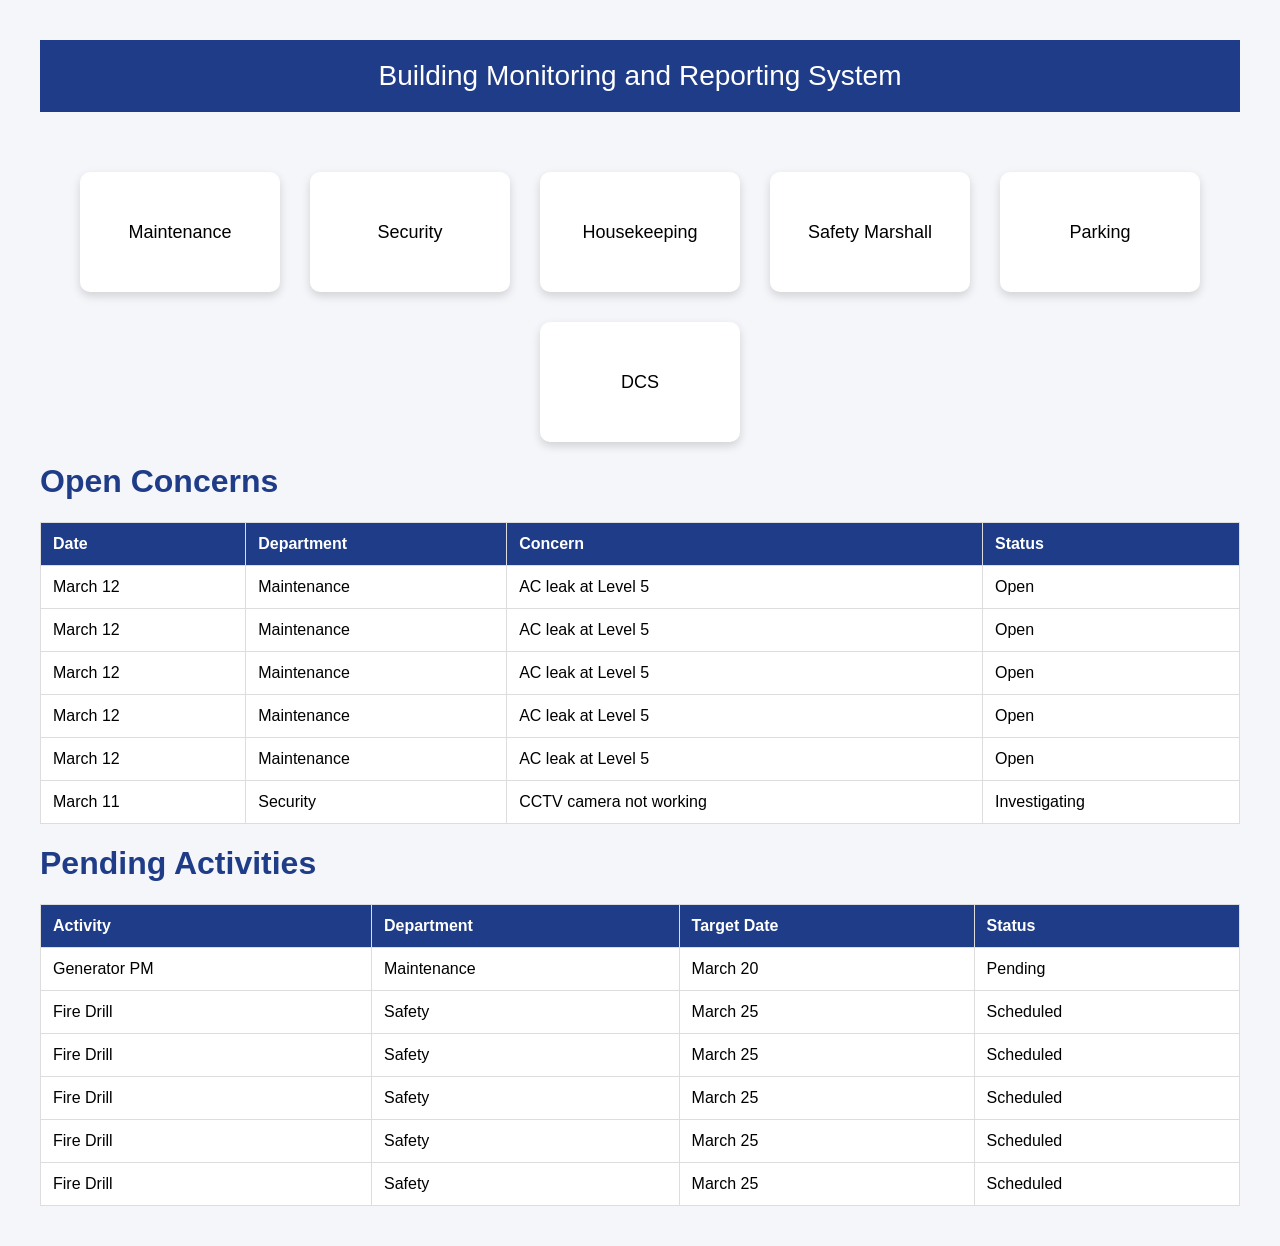
==== index.html @ 37610c49 "Update index.html" ====
<!DOCTYPE html>
<html>
<head>
<title>Building Monitoring System</title>

<style>

body{
font-family: Arial;
margin:0;
background:#f4f6f9;
}

.header{
background:#1f3c88;
color:white;
padding:20px;
text-align:center;
font-size:28px;
}

.container{
display:flex;
justify-content:center;
flex-wrap:wrap;
margin-top:60px;
gap:30px;
}

.card{
width:200px;
height:120px;
background:white;
border-radius:10px;
box-shadow:0 4px 10px rgba(0,0,0,0.15);
display:flex;
align-items:center;
justify-content:center;
font-size:18px;
cursor:pointer;
transition:0.3s;
}

.card:hover{
transform:scale(1.05);
background:#e8f0ff;
}

</style>
</head>

<body>

<div class="header">
Building Monitoring and Reporting System
</div>

<div class="container">

<div class="card" onclick="window.open('https://forms.cloud.microsoft/Pages/ResponsePage.aspx?id=DQSIkWdsW0yxEjajBLZtrQAAAAAAAAAAAAMAAF9eDr1UQjQ3WExaQk01SFpWRjMwV01JSzZGTVhRWC4u')">
Maintenance
</div>

<div class="card" onclick="window.open('Shttps://forms.cloud.microsoft/Pages/ResponsePage.aspx?id=DQSIkWdsW0yxEjajBLZtrQAAAAAAAAAAAAMAAF9eDr1UQ1BCV08yNUY0UDlZVEEyMzUyQ0owRjZLSy4u')">
Security
</div>

<div class="card" onclick="window.open('https://forms.cloud.microsoft/Pages/ResponsePage.aspx?id=DQSIkWdsW0yxEjajBLZtrQAAAAAAAAAAAAMAAF9eDr1UNDNGQUFMSVlKM1VGVTJNS1EzTkRLTjY0VC4u')">
Housekeeping
</div>

<div class="card" onclick="window.open('https://forms.cloud.microsoft/Pages/ResponsePage.aspx?id=DQSIkWdsW0yxEjajBLZtrQAAAAAAAAAAAAMAAF9eDr1UNEdOWjZZREozQkhRSFExV1NRTjdVR1UzMC4u')">
Safety Marshall
</div>

<div class="card" onclick="window.open('PARKING_FORM_LINK')">
Parking
</div>

<div class="card" onclick="window.open('DCS_FORM_LINK')">
DCS
</div>

</div>

</body>

<html>
<head>
<title>Open Concerns</title>

<style>
body{
font-family:Arial;
background:#f4f6f9;
padding:40px;
}

h1{
color:#1f3c88;
}

table{
width:100%;
border-collapse:collapse;
background:white;
}

th, td{
padding:12px;
border:1px solid #ddd;
text-align:left;
}

th{
background:#1f3c88;
color:white;
}

</style>
</head>

<body>

<h1>Open Concerns</h1>

<table>
<tr>
<th>Date</th>
<th>Department</th>
<th>Concern</th>
<th>Status</th>
</tr>


<tr>
<td>March 12</td>
<td>Maintenance</td>
<td>AC leak at Level 5</td>
<td>Open</td>
</tr>

<tr>
<td>March 12</td>
<td>Maintenance</td>
<td>AC leak at Level 5</td>
<td>Open</td>
</tr>

<tr>
<td>March 12</td>
<td>Maintenance</td>
<td>AC leak at Level 5</td>
<td>Open</td>
</tr>

<tr>
<td>March 12</td>
<td>Maintenance</td>
<td>AC leak at Level 5</td>
<td>Open</td>
</tr>

<tr>
<td>March 12</td>
<td>Maintenance</td>
<td>AC leak at Level 5</td>
<td>Open</td>
</tr>


<tr>
<td>March 11</td>
<td>Security</td>
<td>CCTV camera not working</td>
<td>Investigating</td>
</tr>

</table>

</body>
<body>

<h1>Pending Activities</h1>

<table>
<tr>
<th>Activity</th>
<th>Department</th>
<th>Target Date</th>
<th>Status</th>
</tr>

<tr>
<td>Generator PM</td>
<td>Maintenance</td>
<td>March 20</td>
<td>Pending</td>
</tr>

<tr>
<td>Fire Drill</td>
<td>Safety</td>
<td>March 25</td>
<td>Scheduled</td>
</tr>

<tr>
<td>Fire Drill</td>
<td>Safety</td>
<td>March 25</td>
<td>Scheduled</td>
</tr>

<tr>
<td>Fire Drill</td>
<td>Safety</td>
<td>March 25</td>
<td>Scheduled</td>
</tr>
<tr>
<td>Fire Drill</td>
<td>Safety</td>
<td>March 25</td>
<td>Scheduled</td>
</tr>
<tr>
<td>Fire Drill</td>
<td>Safety</td>
<td>March 25</td>
<td>Scheduled</td>
</tr>

</table>

</body>


</html>
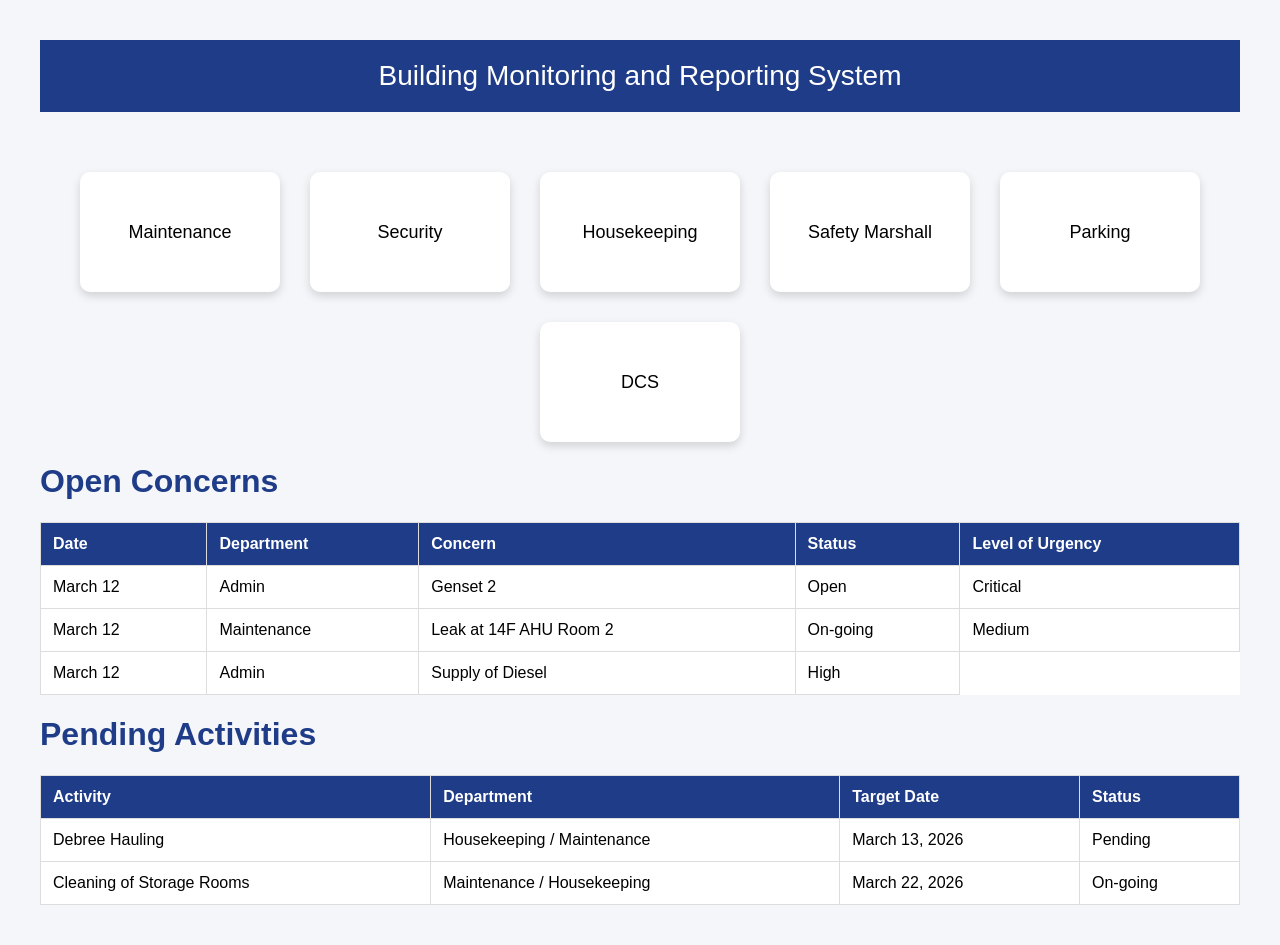
==== commit 8a5ff7c0: "Update index.html" ====
--- a/index.html
+++ b/index.html
@@ -61,7 +61,7 @@
 Maintenance
 </div>
 
-<div class="card" onclick="window.open('Shttps://forms.cloud.microsoft/Pages/ResponsePage.aspx?id=DQSIkWdsW0yxEjajBLZtrQAAAAAAAAAAAAMAAF9eDr1UQ1BCV08yNUY0UDlZVEEyMzUyQ0owRjZLSy4u')">
+<div class="card" onclick="window.open('https://forms.cloud.microsoft/Pages/ResponsePage.aspx?id=DQSIkWdsW0yxEjajBLZtrQAAAAAAAAAAAAMAAF9eDr1UQ1BCV08yNUY0UDlZVEEyMzUyQ0owRjZLSy4u')">
 Security
 </div>
 
@@ -130,51 +130,33 @@
 <th>Department</th>
 <th>Concern</th>
 <th>Status</th>
+<th>Level of Urgency</th>
 </tr>
 
 
 <tr>
 <td>March 12</td>
-<td>Maintenance</td>
-<td>AC leak at Level 5</td>
+<td>Admin</td>
+<td>Genset 2</td>
 <td>Open</td>
+<td>Critical</td>
 </tr>
 
 <tr>
 <td>March 12</td>
 <td>Maintenance</td>
-<td>AC leak at Level 5</td>
-<td>Open</td>
+<td>Leak at 14F AHU Room 2</td>
+<td>On-going</td>
+<td>Medium</td>
 </tr>
 
 <tr>
 <td>March 12</td>
-<td>Maintenance</td>
-<td>AC leak at Level 5</td>
-<td>Open</td>
+<td>Admin</td>
+<td>Supply of Diesel</td>
+<td>High</td>
 </tr>
 
-<tr>
-<td>March 12</td>
-<td>Maintenance</td>
-<td>AC leak at Level 5</td>
-<td>Open</td>
-</tr>
-
-<tr>
-<td>March 12</td>
-<td>Maintenance</td>
-<td>AC leak at Level 5</td>
-<td>Open</td>
-</tr>
-
-
-<tr>
-<td>March 11</td>
-<td>Security</td>
-<td>CCTV camera not working</td>
-<td>Investigating</td>
-</tr>
 
 </table>
 
@@ -192,44 +174,19 @@
 </tr>
 
 <tr>
-<td>Generator PM</td>
-<td>Maintenance</td>
-<td>March 20</td>
+<td>Debree Hauling</td>
+<td>Housekeeping / Maintenance </td>
+<td>March 13, 2026</td>
 <td>Pending</td>
 </tr>
 
 <tr>
-<td>Fire Drill</td>
-<td>Safety</td>
-<td>March 25</td>
-<td>Scheduled</td>
+<td>Cleaning of Storage Rooms</td>
+<td>Maintenance / Housekeeping</td>
+<td>March 22, 2026</td>
+<td>On-going</td>
 </tr>
 
-<tr>
-<td>Fire Drill</td>
-<td>Safety</td>
-<td>March 25</td>
-<td>Scheduled</td>
-</tr>
-
-<tr>
-<td>Fire Drill</td>
-<td>Safety</td>
-<td>March 25</td>
-<td>Scheduled</td>
-</tr>
-<tr>
-<td>Fire Drill</td>
-<td>Safety</td>
-<td>March 25</td>
-<td>Scheduled</td>
-</tr>
-<tr>
-<td>Fire Drill</td>
-<td>Safety</td>
-<td>March 25</td>
-<td>Scheduled</td>
-</tr>
 
 </table>
 
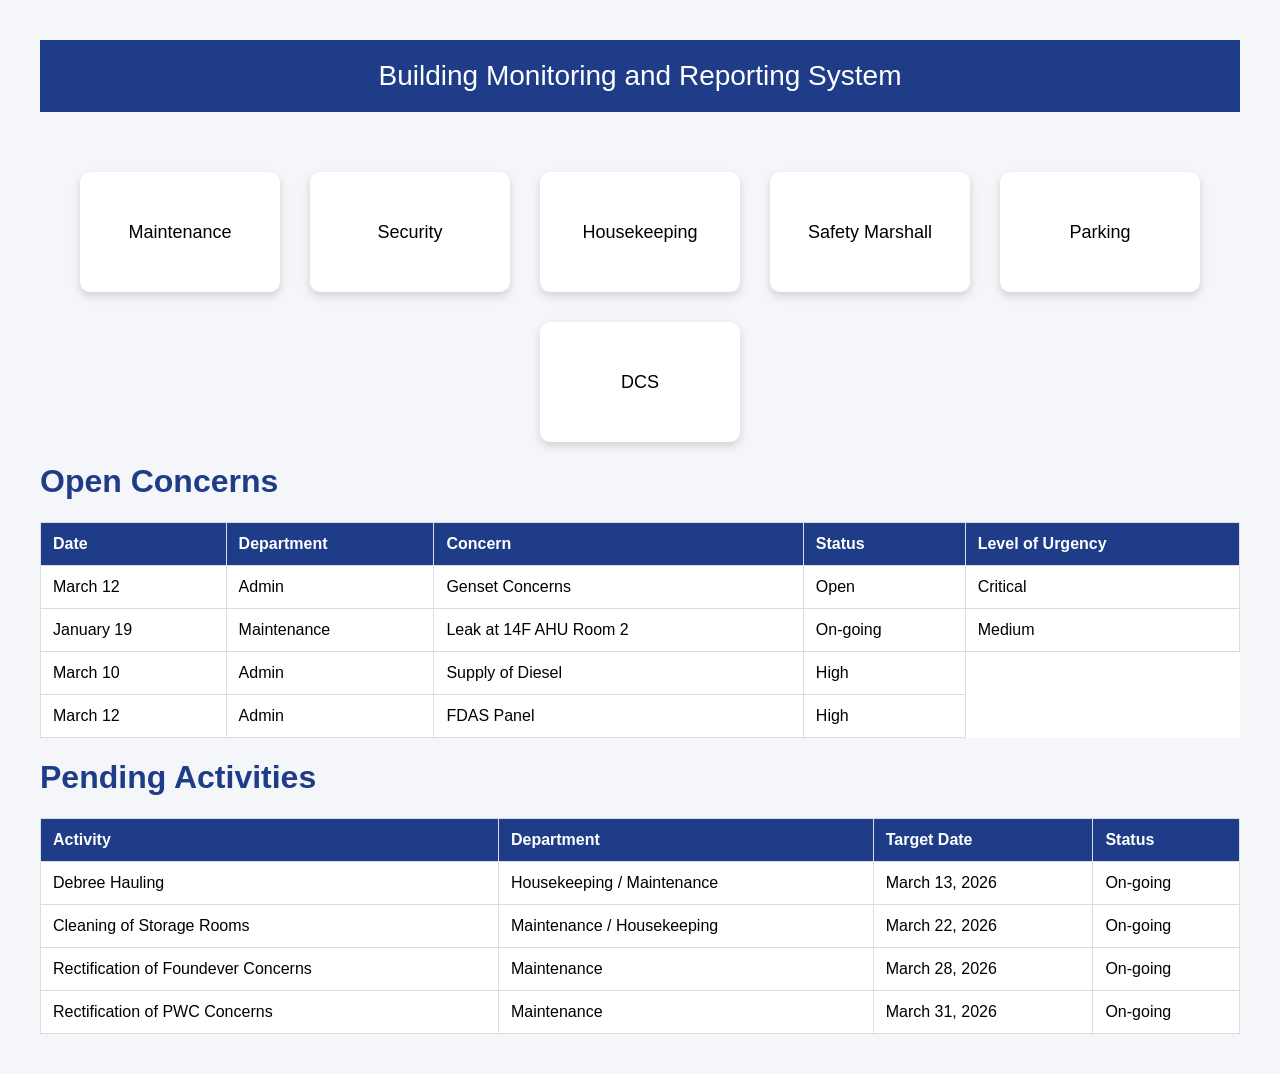
==== commit 9320dcea: "Update index.html" ====
--- a/index.html
+++ b/index.html
@@ -137,13 +137,13 @@
 <tr>
 <td>March 12</td>
 <td>Admin</td>
-<td>Genset 2</td>
+<td>Genset Concerns</td>
 <td>Open</td>
 <td>Critical</td>
 </tr>
 
 <tr>
-<td>March 12</td>
+<td>January 19</td>
 <td>Maintenance</td>
 <td>Leak at 14F AHU Room 2</td>
 <td>On-going</td>
@@ -151,12 +151,18 @@
 </tr>
 
 <tr>
-<td>March 12</td>
+<td>March 10</td>
 <td>Admin</td>
 <td>Supply of Diesel</td>
 <td>High</td>
 </tr>
 
+<tr>
+<td>March 12</td>
+<td>Admin</td>
+<td>FDAS Panel</td>
+<td>High</td>
+</tr>
 
 </table>
 
@@ -177,7 +183,7 @@
 <td>Debree Hauling</td>
 <td>Housekeeping / Maintenance </td>
 <td>March 13, 2026</td>
-<td>Pending</td>
+<td>On-going</td>
 </tr>
 
 <tr>
@@ -187,7 +193,18 @@
 <td>On-going</td>
 </tr>
 
-
+<tr>
+<td>Rectification of Foundever Concerns</td>
+<td>Maintenance</td>
+<td>March 28, 2026</td>
+<td>On-going</td>
+</tr>
+
+<tr>
+<td>Rectification of PWC Concerns</td>
+<td>Maintenance</td>
+<td>March 31, 2026</td>
+<td>On-going</td>
 </table>
 
 </body>
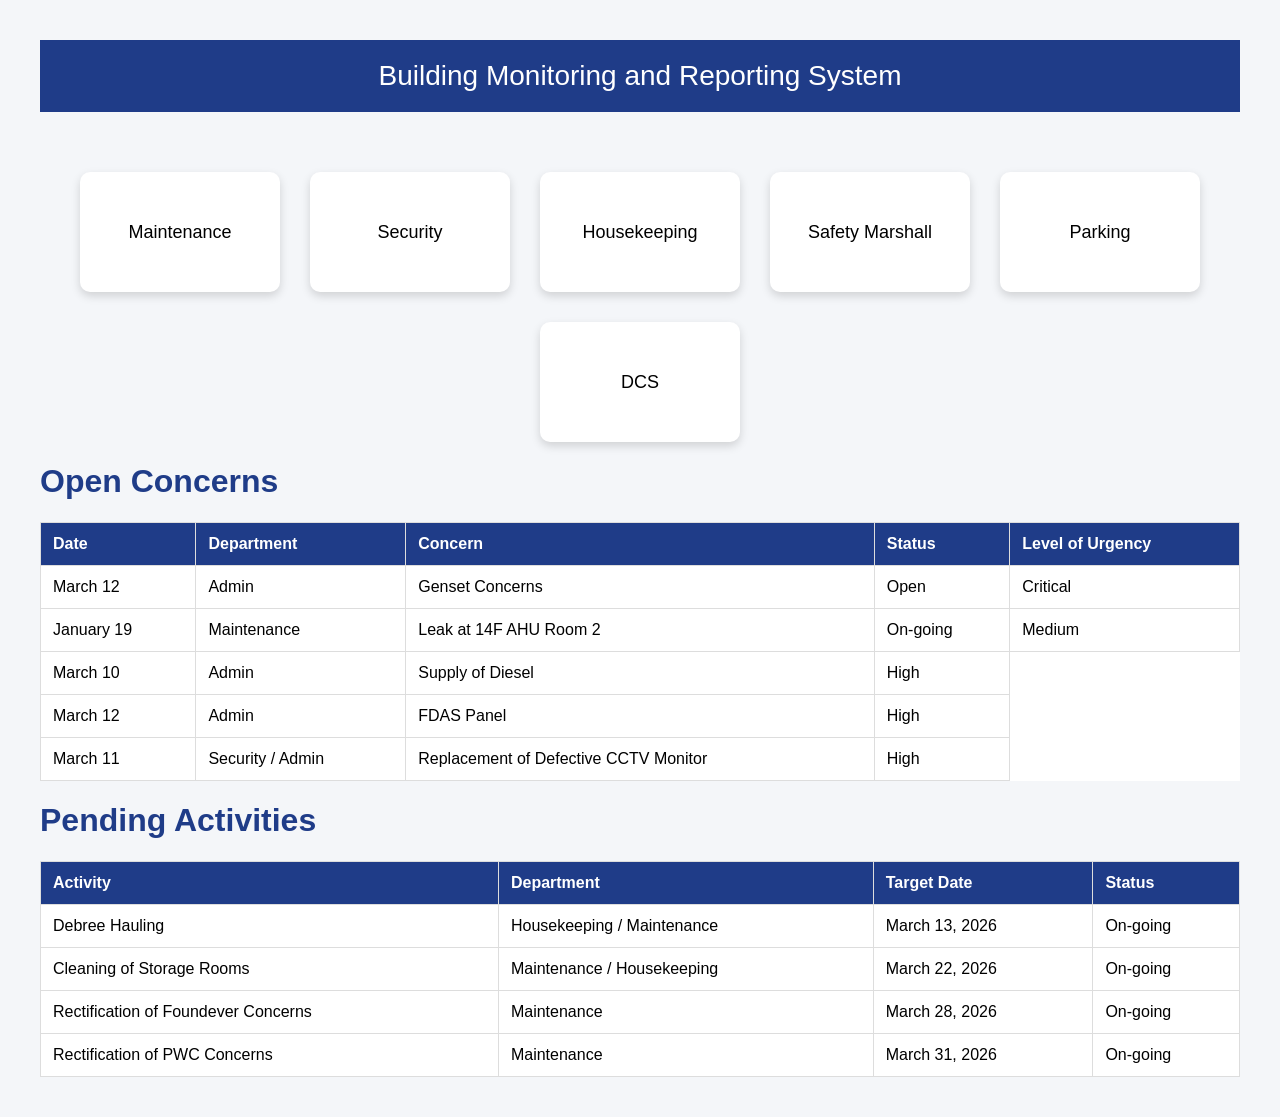
==== commit 1b42f9b2: "Update index.html" ====
--- a/index.html
+++ b/index.html
@@ -164,9 +164,18 @@
 <td>High</td>
 </tr>
 
+<tr>
+<td>March 11</td>
+<td>Security / Admin</td>
+<td>Replacement of Defective CCTV Monitor</td>
+<td>High</td>
+</tr> 
+
 </table>
 
 </body>
+
+
 <body>
 
 <h1>Pending Activities</h1>
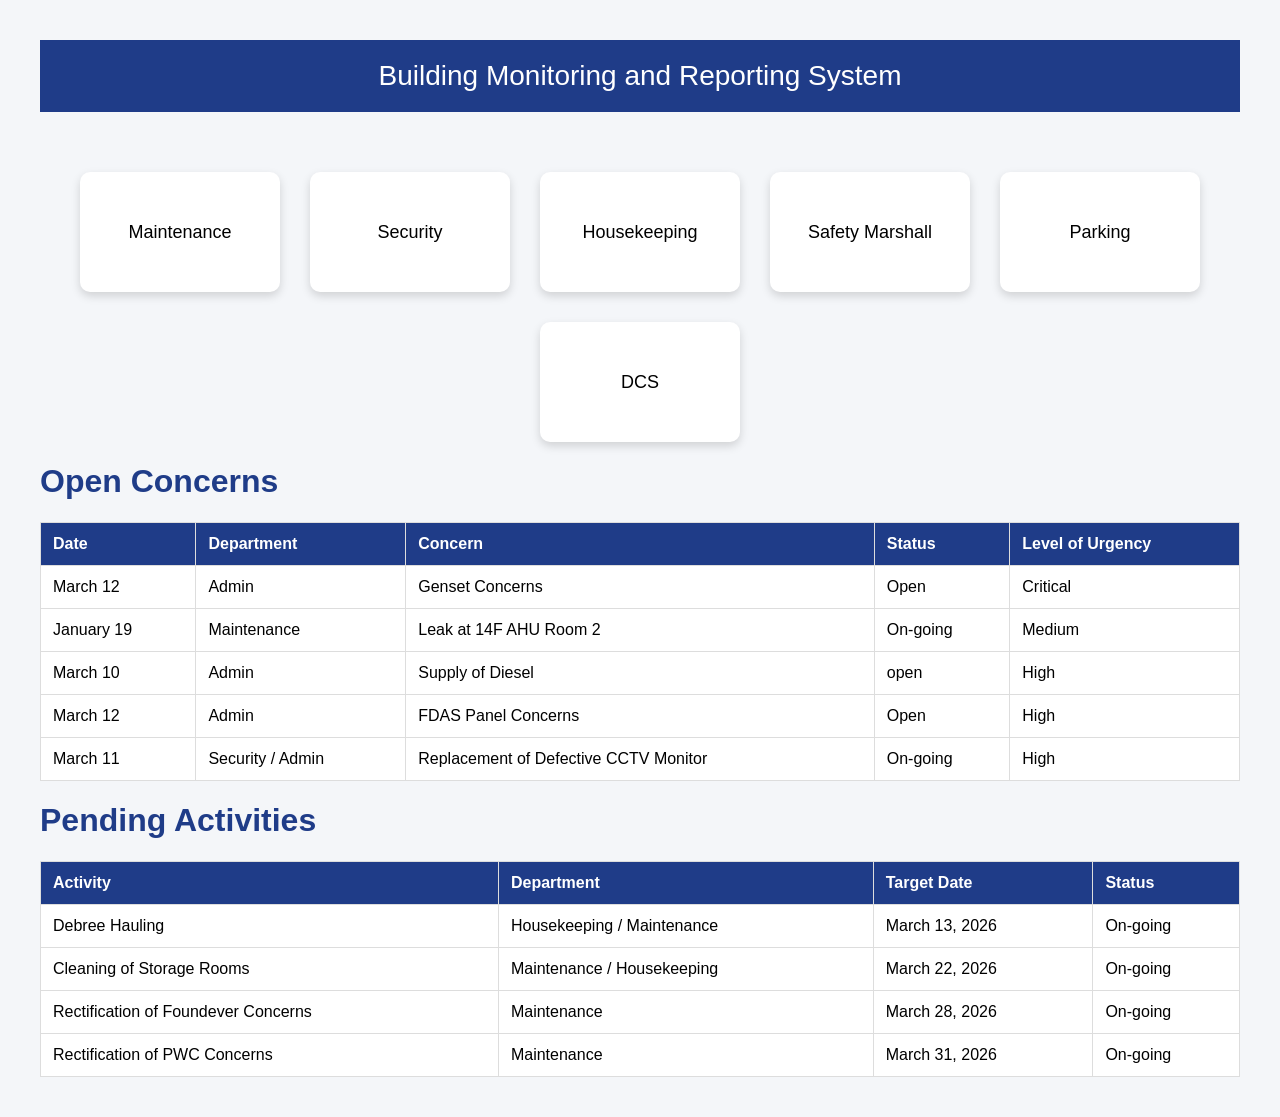
==== commit 3f32a2a4: "Update index.html" ====
--- a/index.html
+++ b/index.html
@@ -154,13 +154,15 @@
 <td>March 10</td>
 <td>Admin</td>
 <td>Supply of Diesel</td>
+<td>open</td>
 <td>High</td>
 </tr>
 
 <tr>
 <td>March 12</td>
 <td>Admin</td>
-<td>FDAS Panel</td>
+<td>FDAS Panel Concerns</td>
+<td>Open</td>
 <td>High</td>
 </tr>
 
@@ -168,6 +170,7 @@
 <td>March 11</td>
 <td>Security / Admin</td>
 <td>Replacement of Defective CCTV Monitor</td>
+<td>On-going</td>
 <td>High</td>
 </tr> 
 
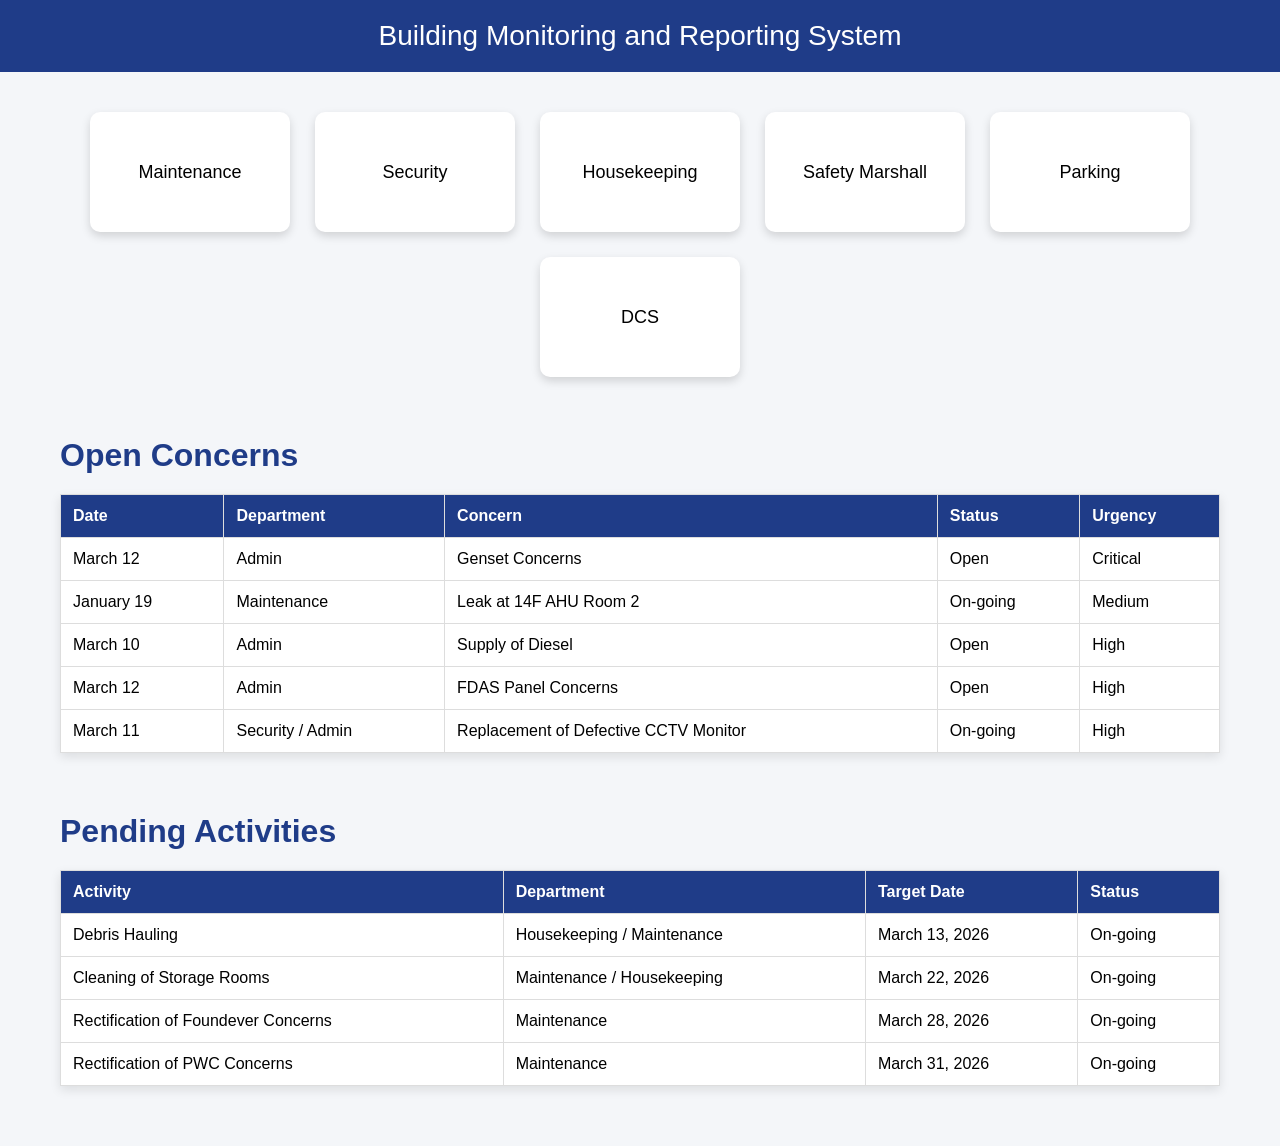
==== commit a3950881: "Update index.html" ====
--- a/index.html
+++ b/index.html
@@ -10,6 +10,8 @@
 margin:0;
 background:#f4f6f9;
 }
+
+/* HEADER */
 
 .header{
 background:#1f3c88;
@@ -19,12 +21,14 @@
 font-size:28px;
 }
 
+/* REPORTING CARDS */
+
 .container{
 display:flex;
 justify-content:center;
 flex-wrap:wrap;
-margin-top:60px;
-gap:30px;
+margin-top:40px;
+gap:25px;
 }
 
 .card{
@@ -46,64 +50,22 @@
 background:#e8f0ff;
 }
 
-</style>
-</head>
-
-<body>
-
-<div class="header">
-Building Monitoring and Reporting System
-</div>
-
-<div class="container">
-
-<div class="card" onclick="window.open('https://forms.cloud.microsoft/Pages/ResponsePage.aspx?id=DQSIkWdsW0yxEjajBLZtrQAAAAAAAAAAAAMAAF9eDr1UQjQ3WExaQk01SFpWRjMwV01JSzZGTVhRWC4u')">
-Maintenance
-</div>
-
-<div class="card" onclick="window.open('https://forms.cloud.microsoft/Pages/ResponsePage.aspx?id=DQSIkWdsW0yxEjajBLZtrQAAAAAAAAAAAAMAAF9eDr1UQ1BCV08yNUY0UDlZVEEyMzUyQ0owRjZLSy4u')">
-Security
-</div>
-
-<div class="card" onclick="window.open('https://forms.cloud.microsoft/Pages/ResponsePage.aspx?id=DQSIkWdsW0yxEjajBLZtrQAAAAAAAAAAAAMAAF9eDr1UNDNGQUFMSVlKM1VGVTJNS1EzTkRLTjY0VC4u')">
-Housekeeping
-</div>
-
-<div class="card" onclick="window.open('https://forms.cloud.microsoft/Pages/ResponsePage.aspx?id=DQSIkWdsW0yxEjajBLZtrQAAAAAAAAAAAAMAAF9eDr1UNEdOWjZZREozQkhRSFExV1NRTjdVR1UzMC4u')">
-Safety Marshall
-</div>
-
-<div class="card" onclick="window.open('PARKING_FORM_LINK')">
-Parking
-</div>
-
-<div class="card" onclick="window.open('DCS_FORM_LINK')">
-DCS
-</div>
-
-</div>
-
-</body>
-
-<html>
-<head>
-<title>Open Concerns</title>
-
-<style>
-body{
-font-family:Arial;
-background:#f4f6f9;
-padding:40px;
+/* TABLE SECTION */
+
+.section{
+margin:60px;
 }
 
 h1{
 color:#1f3c88;
+margin-bottom:20px;
 }
 
 table{
 width:100%;
 border-collapse:collapse;
 background:white;
+box-shadow:0 4px 10px rgba(0,0,0,0.1);
 }
 
 th, td{
@@ -122,6 +84,44 @@
 
 <body>
 
+<div class="header">
+Building Monitoring and Reporting System
+</div>
+
+<!-- REPORTING DASHBOARD -->
+
+<div class="container">
+
+<div class="card" onclick="window.open('https://forms.cloud.microsoft/Pages/ResponsePage.aspx?id=DQSIkWdsW0yxEjajBLZtrQAAAAAAAAAAAAMAAF9eDr1UQjQ3WExaQk01SFpWRjMwV01JSzZGTVhRWC4u')">
+Maintenance
+</div>
+
+<div class="card" onclick="window.open('https://forms.cloud.microsoft/Pages/ResponsePage.aspx?id=DQSIkWdsW0yxEjajBLZtrQAAAAAAAAAAAAMAAF9eDr1UQ1BCV08yNUY0UDlZVEEyMzUyQ0owRjZLSy4u')">
+Security
+</div>
+
+<div class="card" onclick="window.open('https://forms.cloud.microsoft/Pages/ResponsePage.aspx?id=DQSIkWdsW0yxEjajBLZtrQAAAAAAAAAAAAMAAF9eDr1UNDNGQUFMSVlKM1VGVTJNS1EzTkRLTjY0VC4u')">
+Housekeeping
+</div>
+
+<div class="card" onclick="window.open('https://forms.cloud.microsoft/Pages/ResponsePage.aspx?id=DQSIkWdsW0yxEjajBLZtrQAAAAAAAAAAAAMAAF9eDr1UNEdOWjZZREozQkhRSFExV1NRTjdVR1UzMC4u')">
+Safety Marshall
+</div>
+
+<div class="card" onclick="window.open('PARKING_FORM_LINK')">
+Parking
+</div>
+
+<div class="card" onclick="window.open('DCS_FORM_LINK')">
+DCS
+</div>
+
+</div>
+
+<!-- OPEN CONCERNS -->
+
+<div class="section">
+
 <h1>Open Concerns</h1>
 
 <table>
@@ -130,9 +130,8 @@
 <th>Department</th>
 <th>Concern</th>
 <th>Status</th>
-<th>Level of Urgency</th>
-</tr>
-
+<th>Urgency</th>
+</tr>
 
 <tr>
 <td>March 12</td>
@@ -154,7 +153,7 @@
 <td>March 10</td>
 <td>Admin</td>
 <td>Supply of Diesel</td>
-<td>open</td>
+<td>Open</td>
 <td>High</td>
 </tr>
 
@@ -172,18 +171,20 @@
 <td>Replacement of Defective CCTV Monitor</td>
 <td>On-going</td>
 <td>High</td>
-</tr> 
+</tr>
 
 </table>
 
-</body>
-
-
-<body>
+</div>
+
+<!-- PENDING ACTIVITIES -->
+
+<div class="section">
 
 <h1>Pending Activities</h1>
 
 <table>
+
 <tr>
 <th>Activity</th>
 <th>Department</th>
@@ -192,8 +193,8 @@
 </tr>
 
 <tr>
-<td>Debree Hauling</td>
-<td>Housekeeping / Maintenance </td>
+<td>Debris Hauling</td>
+<td>Housekeeping / Maintenance</td>
 <td>March 13, 2026</td>
 <td>On-going</td>
 </tr>
@@ -217,9 +218,11 @@
 <td>Maintenance</td>
 <td>March 31, 2026</td>
 <td>On-going</td>
+</tr>
+
 </table>
 
+</div>
+
 </body>
-
-
-</html>
+</html>
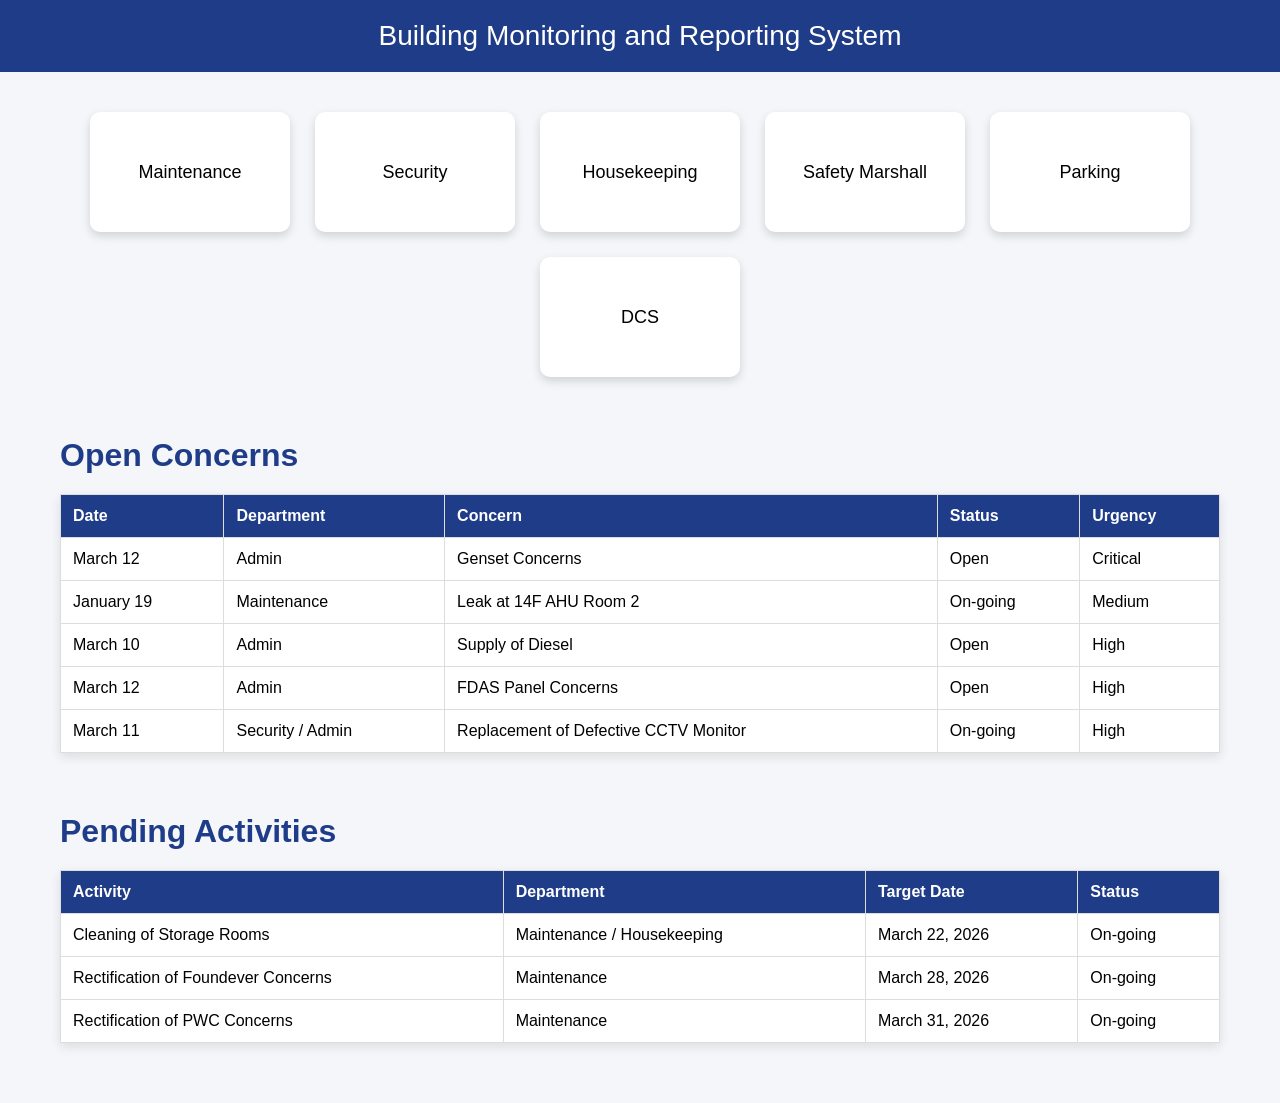
==== commit 4218b807: "Update index.html" ====
--- a/index.html
+++ b/index.html
@@ -193,13 +193,6 @@
 </tr>
 
 <tr>
-<td>Debris Hauling</td>
-<td>Housekeeping / Maintenance</td>
-<td>March 13, 2026</td>
-<td>On-going</td>
-</tr>
-
-<tr>
 <td>Cleaning of Storage Rooms</td>
 <td>Maintenance / Housekeeping</td>
 <td>March 22, 2026</td>
